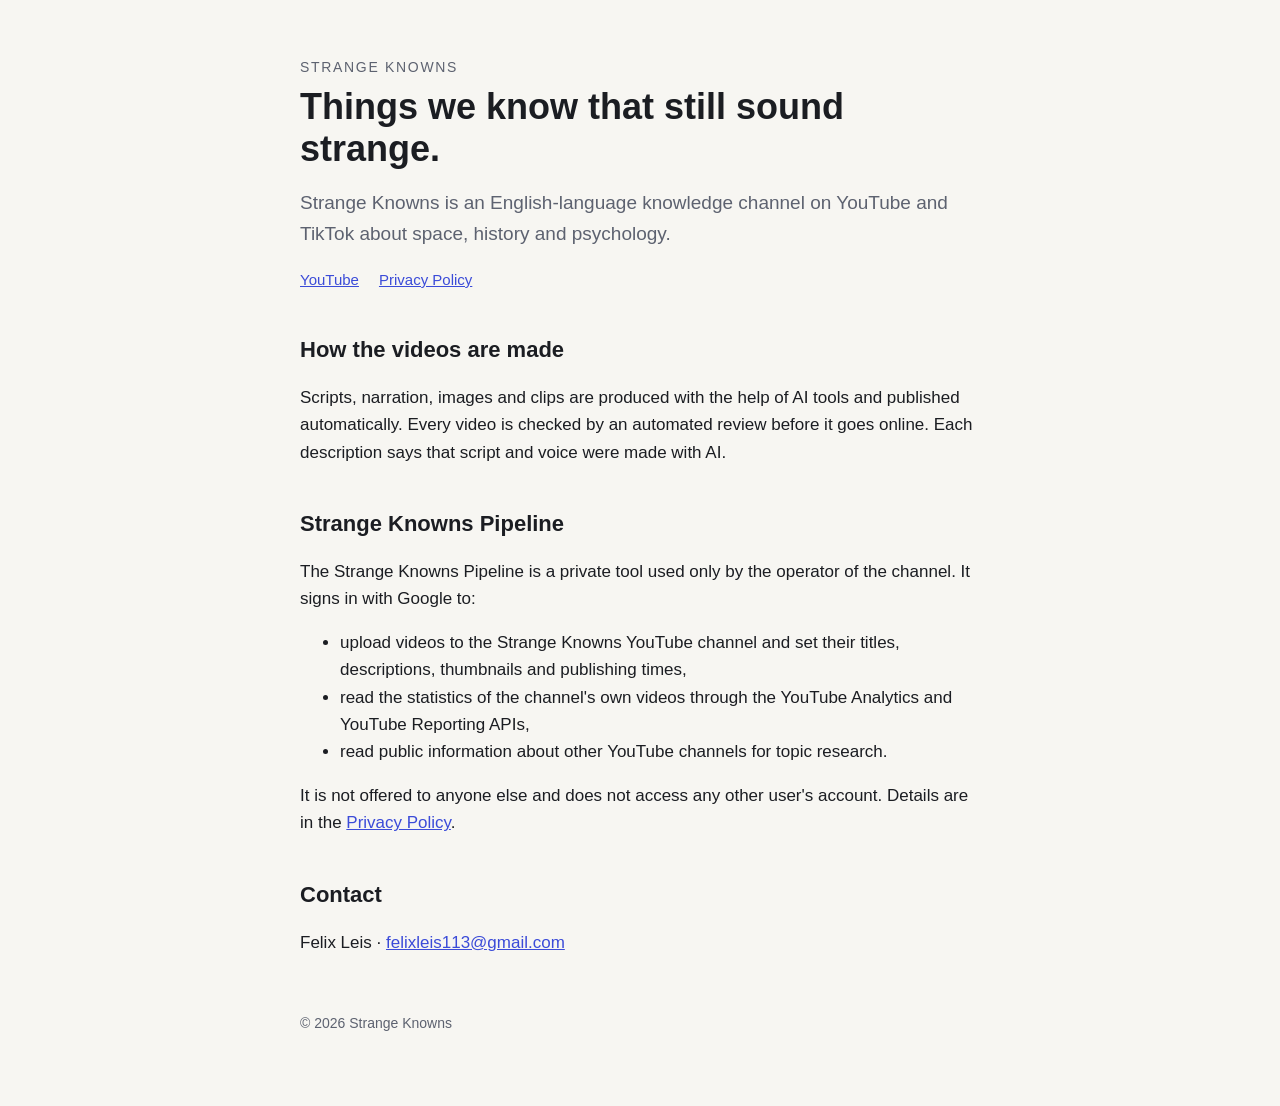
==== index.html @ 6c4e2587 "Add Strange Knowns website with privacy policy Co-Authored-By: Claude Opus 5.5 <noreply@anthropic.co" ====
<!doctype html>
<html lang="en">
<head>
<meta charset="utf-8">
<meta name="viewport" content="width=device-width, initial-scale=1">
<title>Strange Knowns</title>
<meta name="description" content="Strange Knowns is an English knowledge channel about space, history and psychology.">
<link rel="stylesheet" href="style.css">
</head>
<body>
<main>
  <header>
    <div class="brand">Strange Knowns</div>
    <h1>Things we know that still sound strange.</h1>
    <p class="lead">Strange Knowns is an English-language knowledge channel on YouTube and TikTok about space, history and psychology.</p>
    <nav>
      <a href="https://www.youtube.com/@strangeknowns">YouTube</a>
      <a href="privacy.html">Privacy Policy</a>
    </nav>
  </header>

  <h2>How the videos are made</h2>
  <p>Scripts, narration, images and clips are produced with the help of AI tools and published automatically. Every video is checked by an automated review before it goes online. Each description says that script and voice were made with AI.</p>

  <h2>Strange Knowns Pipeline</h2>
  <p>The Strange Knowns Pipeline is a private tool used only by the operator of the channel. It signs in with Google to:</p>
  <ul>
    <li>upload videos to the Strange Knowns YouTube channel and set their titles, descriptions, thumbnails and publishing times,</li>
    <li>read the statistics of the channel's own videos through the YouTube Analytics and YouTube Reporting APIs,</li>
    <li>read public information about other YouTube channels for topic research.</li>
  </ul>
  <p>It is not offered to anyone else and does not access any other user's account. Details are in the <a href="privacy.html">Privacy Policy</a>.</p>

  <h2>Contact</h2>
  <p>Felix Leis · <a href="mailto:felixleis113@gmail.com">felixleis113@gmail.com</a></p>

  <footer>© 2026 Strange Knowns</footer>
</main>
</body>
</html>
---- style.css ----
:root {
  --bg: #f7f6f2;
  --ink: #1b1d22;
  --muted: #5d6270;
  --accent: #3b4bd8;
  --rule: #dcdad3;
}
@media (prefers-color-scheme: dark) {
  :root {
    --bg: #111318;
    --ink: #e8e9ee;
    --muted: #a2a7b4;
    --accent: #9aa6ff;
    --rule: #2a2e38;
  }
}
* { box-sizing: border-box; }
body {
  margin: 0;
  background: var(--bg);
  color: var(--ink);
  font: 17px/1.6 -apple-system, BlinkMacSystemFont, "Segoe UI", Roboto, Helvetica, Arial, sans-serif;
}
main { max-width: 720px; margin: 0 auto; padding: 56px 20px 72px; }
header { margin-bottom: 32px; }
.brand { font-size: 14px; letter-spacing: 0.12em; text-transform: uppercase; color: var(--muted); }
h1 { font-size: 36px; line-height: 1.15; margin: 8px 0 12px; }
h2 { font-size: 22px; margin: 40px 0 8px; }
h3 { font-size: 18px; margin: 28px 0 6px; }
p, li { color: var(--ink); }
.lead { font-size: 19px; color: var(--muted); }
a { color: var(--accent); }
hr { border: 0; border-top: 1px solid var(--rule); margin: 48px 0; }
nav { display: flex; gap: 20px; flex-wrap: wrap; font-size: 15px; }
footer { margin-top: 56px; font-size: 14px; color: var(--muted); }
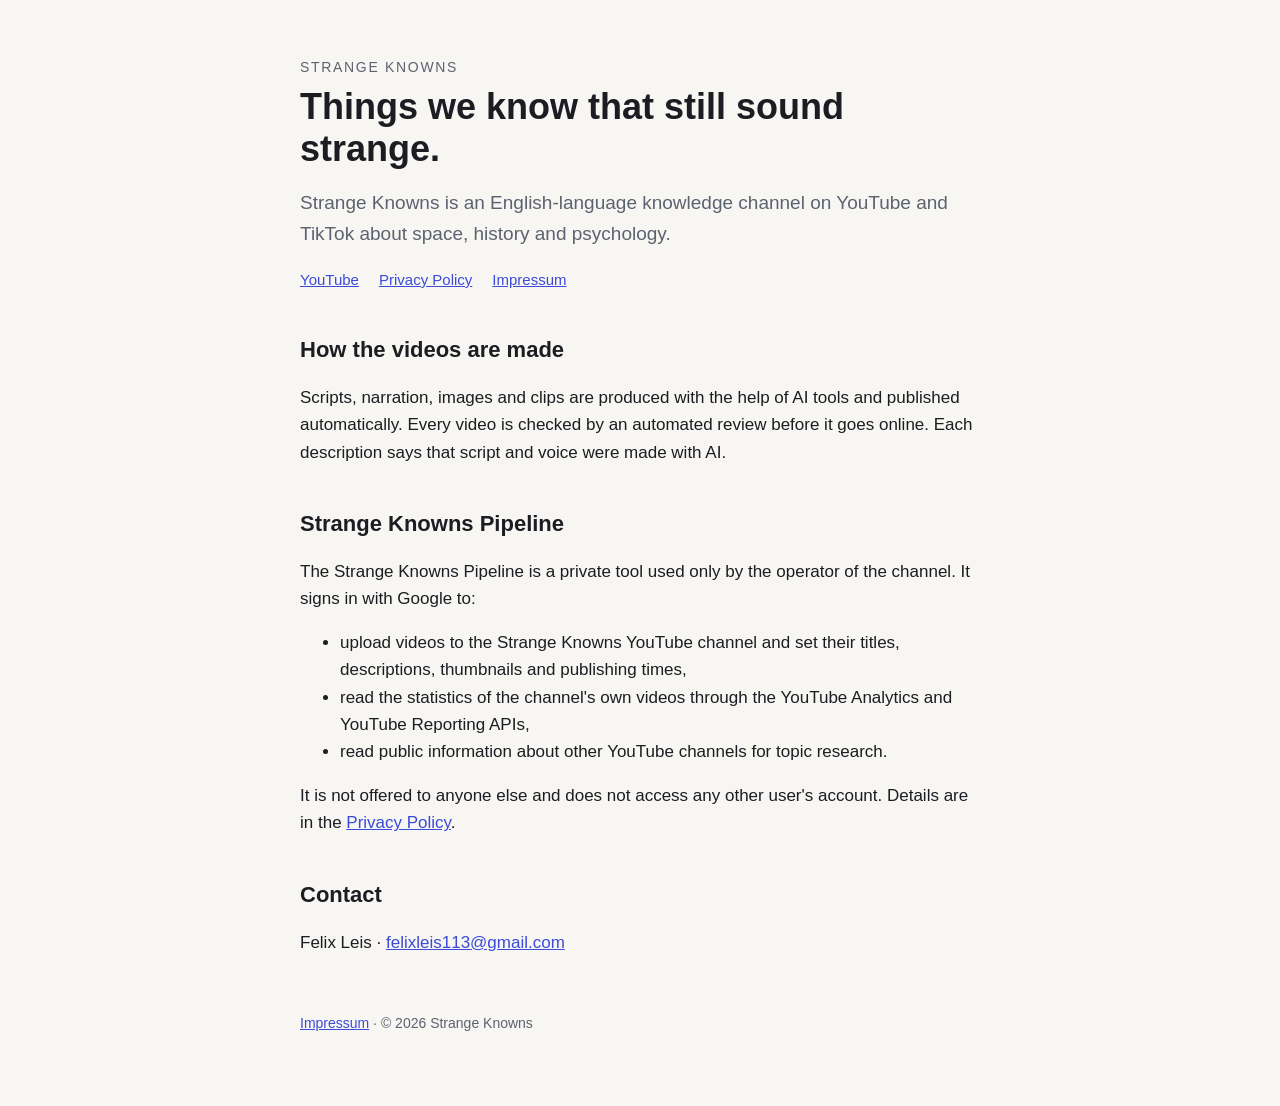
==== commit f618c7d4: "Add Impressum and link it from every page Co-Authored-By: Claude Opus 5.5 <noreply@anthropic.com> Cl" ====
--- a/index.html
+++ b/index.html
@@ -16,6 +16,7 @@
     <nav>
       <a href="https://www.youtube.com/@strangeknowns">YouTube</a>
       <a href="privacy.html">Privacy Policy</a>
+      <a href="impressum.html">Impressum</a>
     </nav>
   </header>
 
@@ -34,7 +35,7 @@
   <h2>Contact</h2>
   <p>Felix Leis · <a href="mailto:felixleis113@gmail.com">felixleis113@gmail.com</a></p>
 
-  <footer>© 2026 Strange Knowns</footer>
+  <footer><a href="impressum.html">Impressum</a> · © 2026 Strange Knowns</footer>
 </main>
 </body>
 </html>
